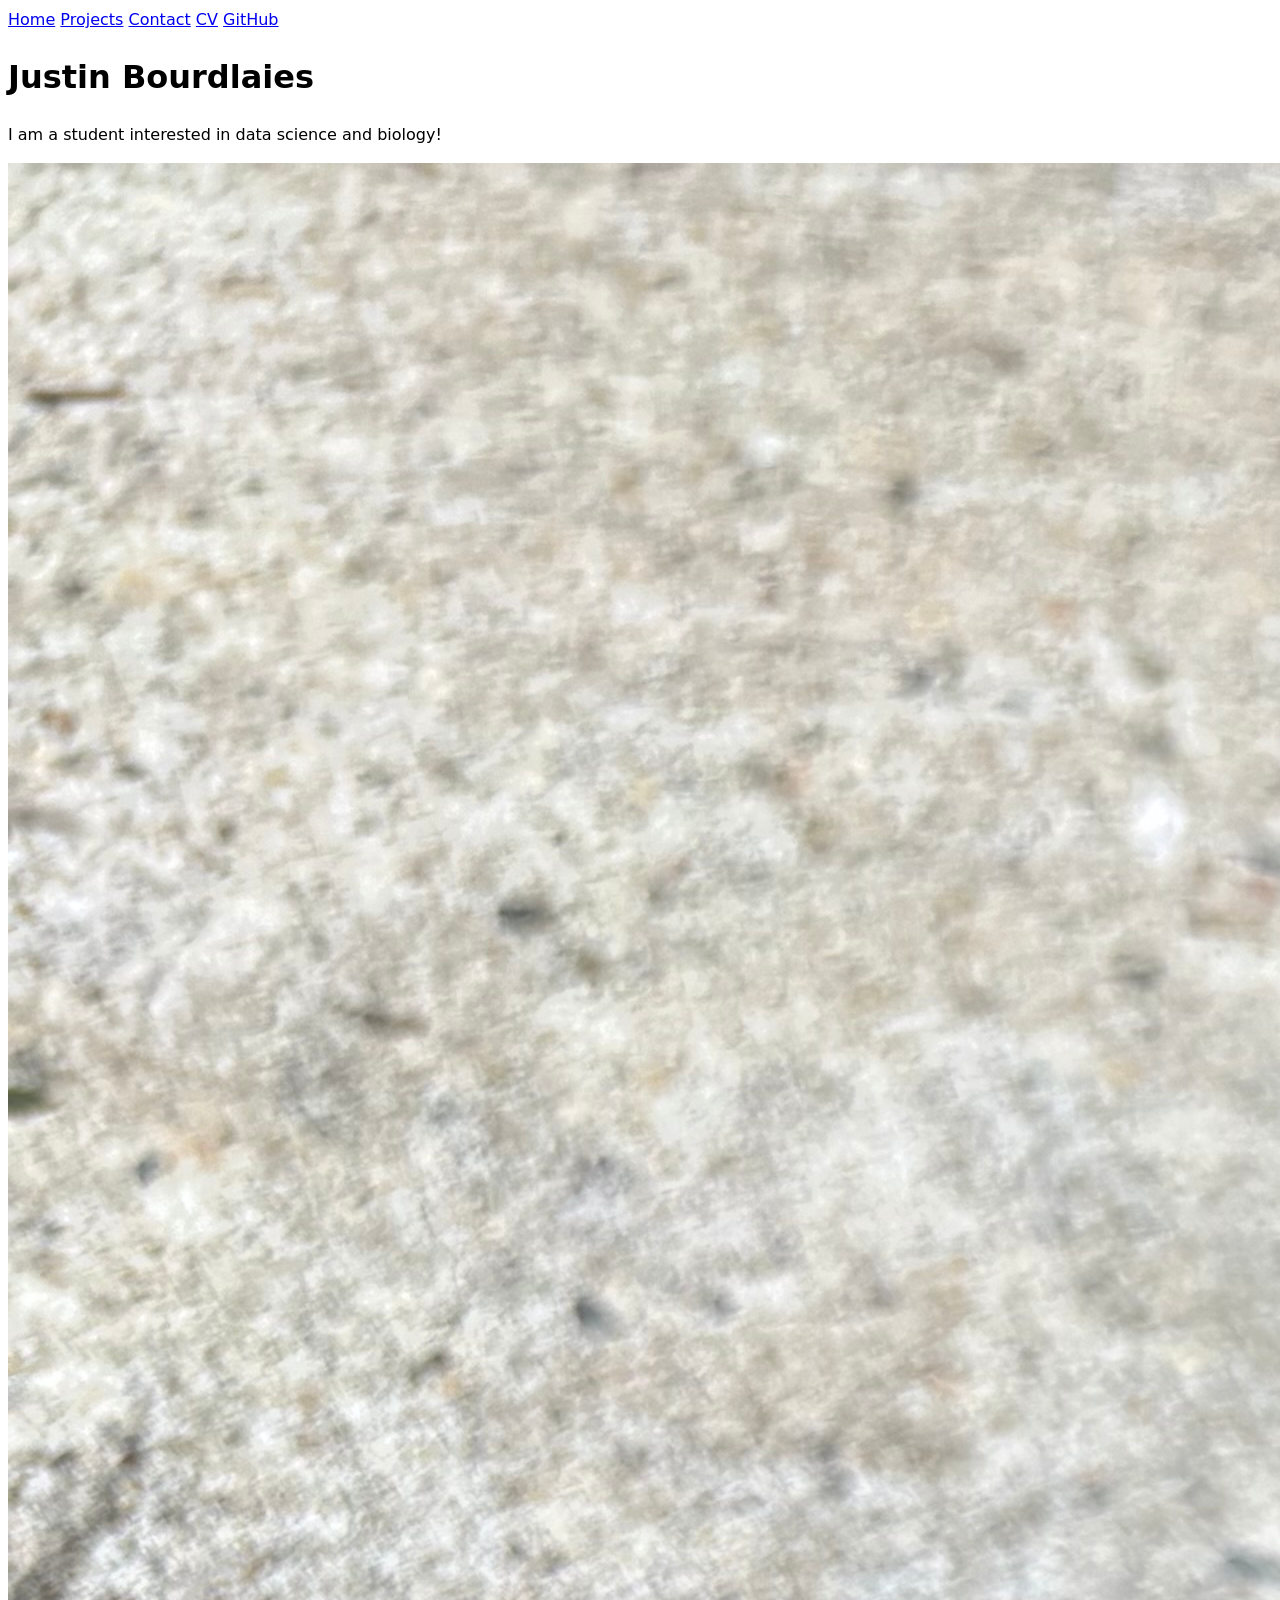
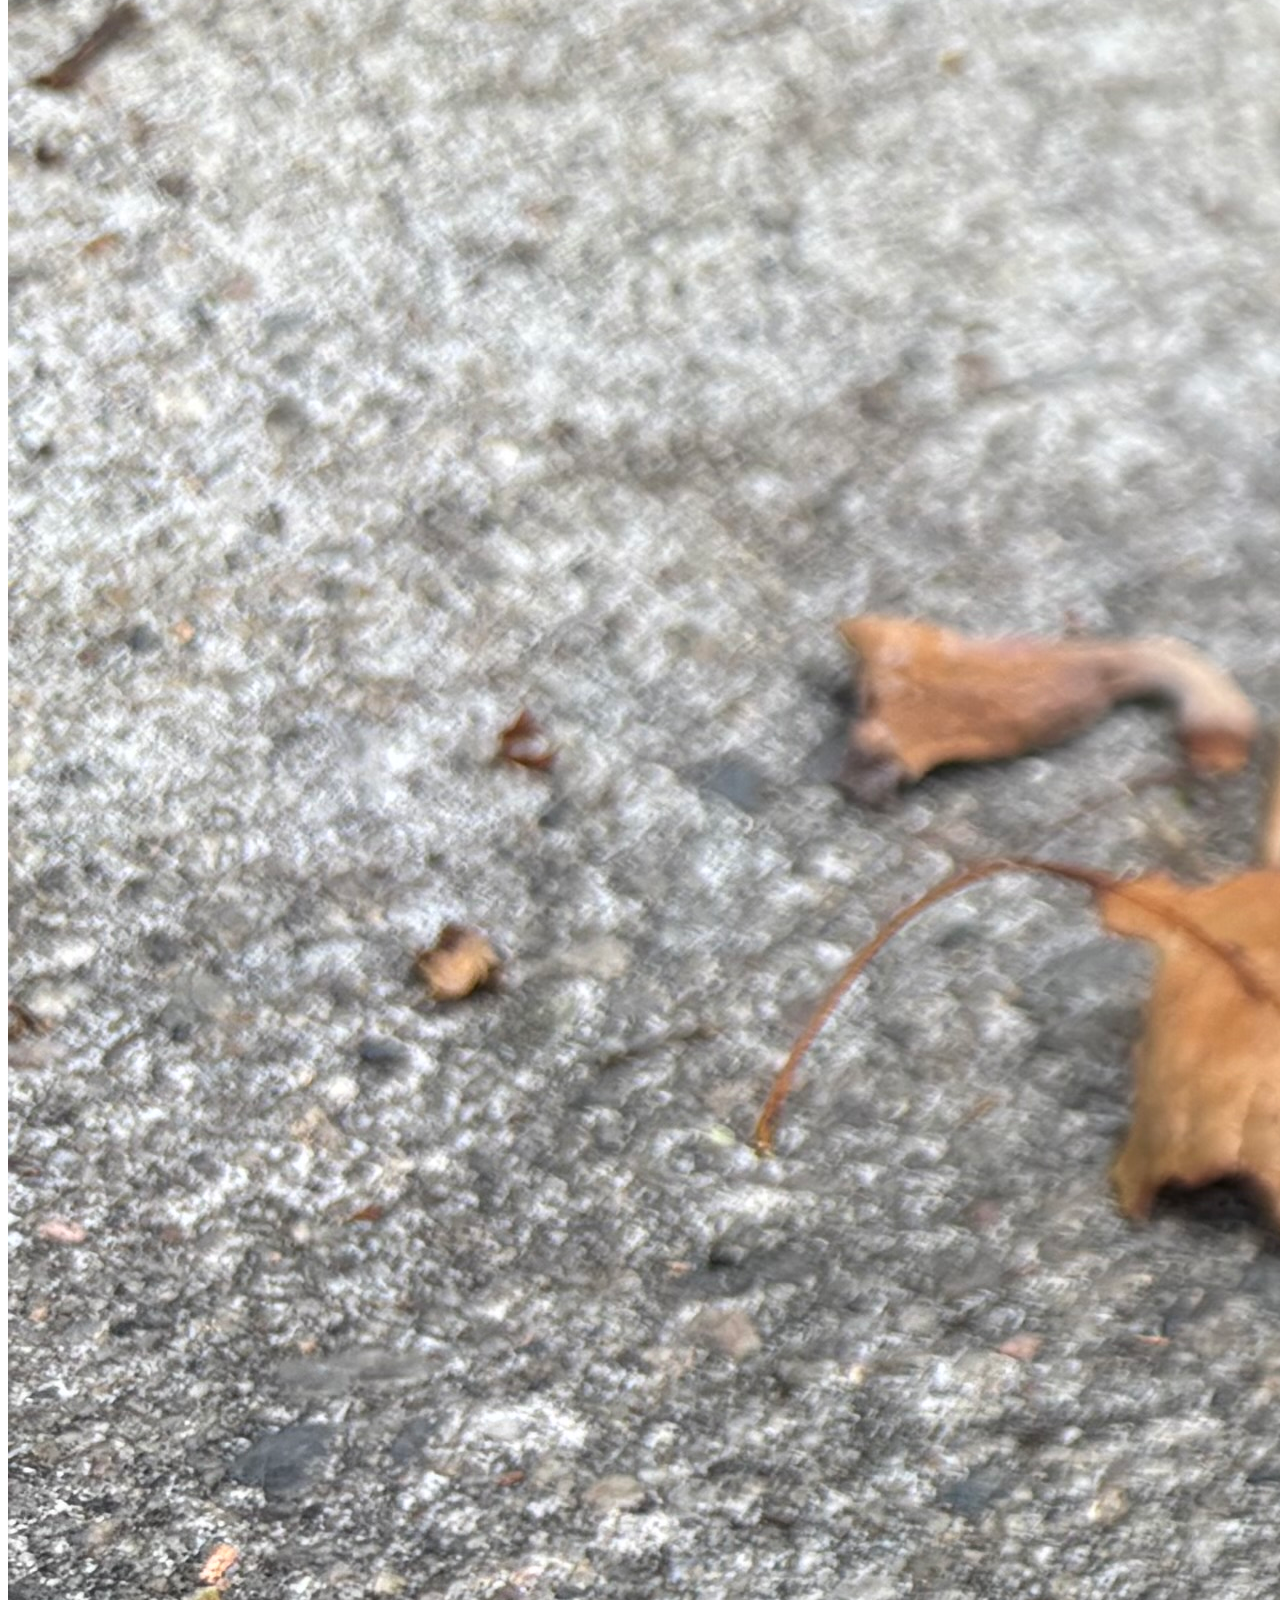
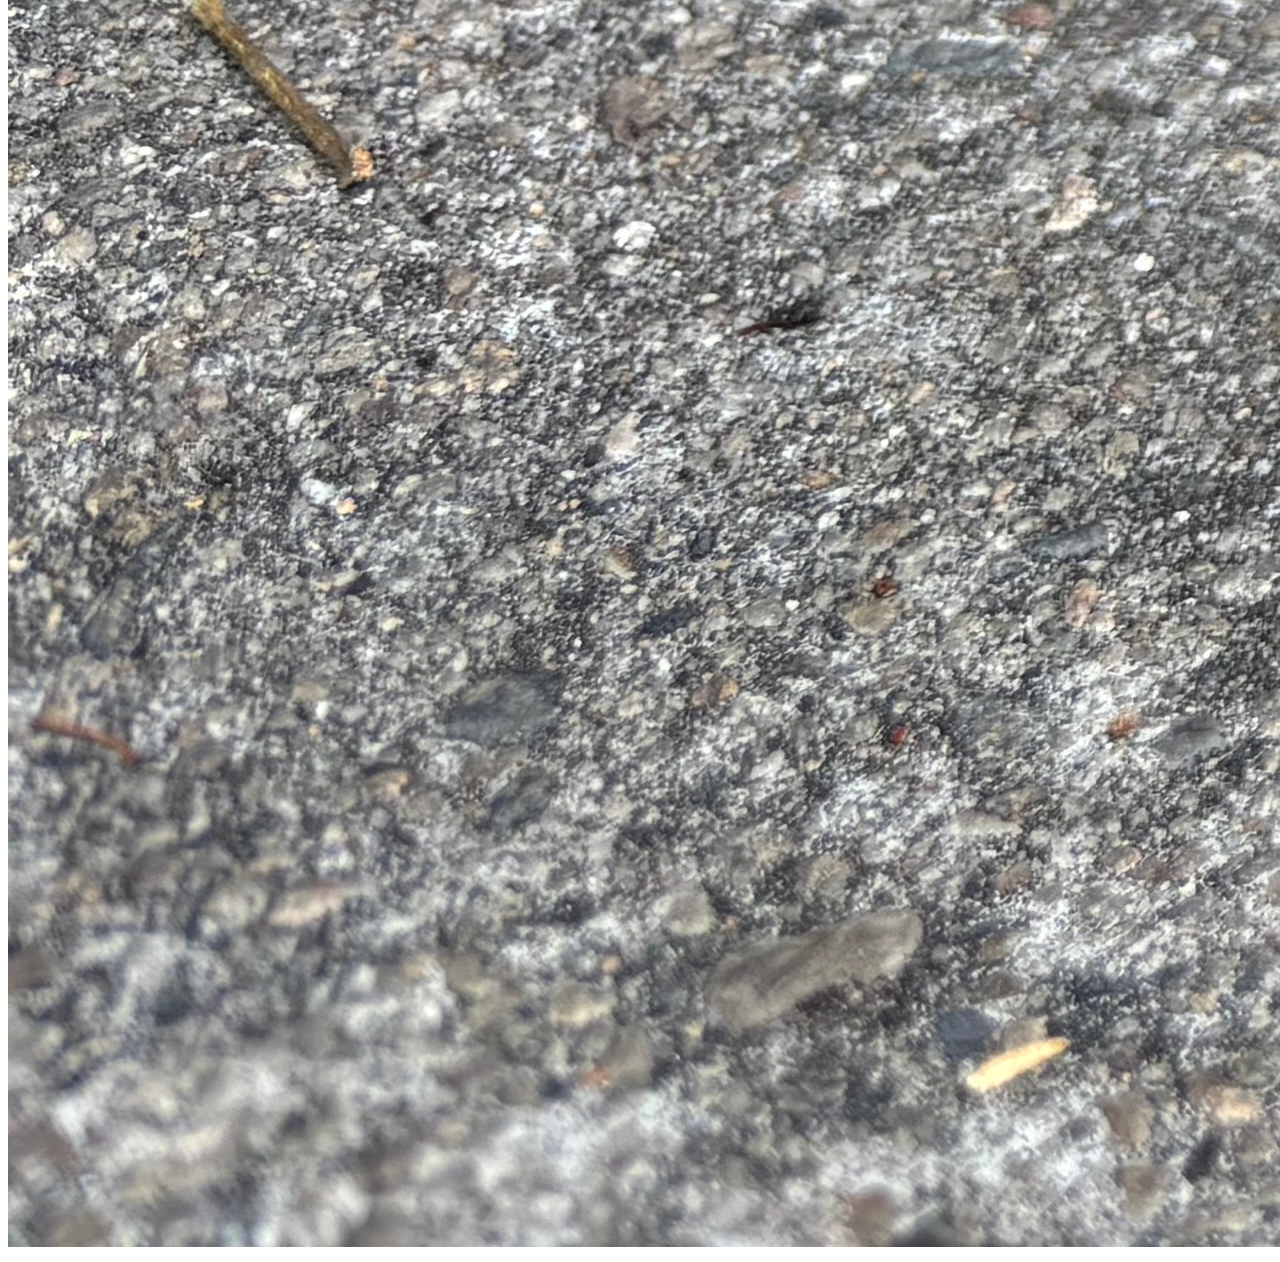
==== index.html @ df7ea442 "Fixed pages not loading" ====
<!DOCTYPE html>
<html lang="en">
<head>
    <meta charset="UTF-8">
    <meta name="viewport" content="width=device-width, initial-scale=1.0">
    <title>Justin Bourdlaies: Personal site and portfolio</title>
    <link rel="stylesheet" href="style.css">
</head>
<body>

    <nav>
        <a href="index.html">Home</a>
        <a href="projects/index.html">Projects</a>
        <a href="contact/index.html">Contact</a>
        <a href="cv/index.html">CV</a>
        <a href="https://github.com/jbourdlaies" target="_blank">GitHub</a>
    </nav>

     <h1>Justin Bourdlaies</h1>

     <p>
        I am a student interested in data science and biology!
    </p>
    
    <img src="images/turtle.jpeg" alt="A photo of a turtle">

</body>
</html>
---- style.css ----
body {
  /* Set line height to 1.5 times the font size
	   and use the OS’s UI font as the website font
	 */
  font: 100%/1.5 system-ui;
}
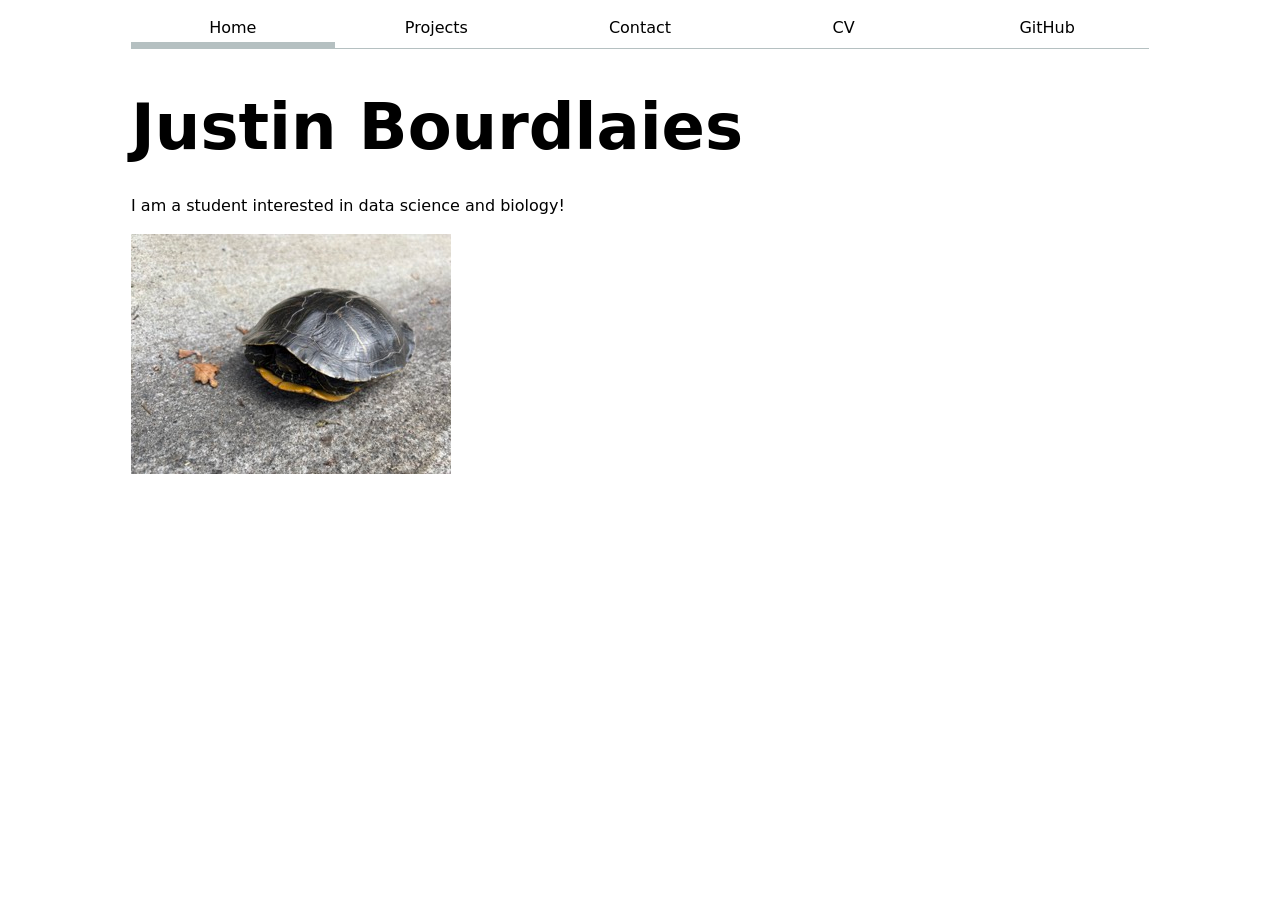
==== commit 142d125e: "Trying to fix issue with pages deployment" ====
--- a/index.html
+++ b/index.html
@@ -9,7 +9,7 @@
 <body>
 
     <nav>
-        <a href="index.html">Home</a>
+        <a href="index.html" class="current">Home</a>
         <a href="projects/index.html">Projects</a>
         <a href="contact/index.html">Contact</a>
         <a href="cv/index.html">CV</a>
--- a/style.css
+++ b/style.css
@@ -1,6 +1,126 @@
+html {
+  --color-accent: oklch(65% 50% 0);
+  accent-color: var(--color-accent);
+}
+
 body {
   /* Set line height to 1.5 times the font size
-	   and use the OS’s UI font as the website font
-	 */
+     and use the OS’s UI font as the website font
+   */
   font: 100%/1.5 system-ui;
+
+  max-width: 100ch;
+  margin-inline: max(1em, (100% - 100ch) / 2);
+}
+
+nav {
+  display: flex;
+  margin-bottom: 1em;
+  border-bottom: 1px solid oklch(80% 3% 200);
+}
+
+nav a {
+  flex: 1;
+  text-decoration: none;
+  color: inherit;
+  text-align: center;
+  padding: 0.5em;
+}
+
+nav a.current {
+  border-bottom: 0.4em solid oklch(80% 3% 200);
+  padding-bottom: 0.1em;
+}
+
+nav a:hover {
+  border-bottom: 0.4em solid var(--color-accent);
+}
+
+input,
+textarea,
+button {
+  font: inherit;
+}
+
+form {
+  display: grid;
+  grid-template-columns: auto 1fr;
+  gap: 1em;
+}
+
+form label {
+  display: grid;
+  grid-column: 1 / -1;
+  grid-template-columns: subgrid;
+}
+
+form button {
+  grid-column: 1 / -1;
+}
+
+img {
+  max-width: 100%;
+}
+
+.projects {
+  display: grid;
+  grid-template-columns: repeat(auto-fill, minmax(15em, 1fr));
+  gap: 1em;
+}
+
+.projects article {
+  display: grid;
+  grid-template-rows: subgrid;
+  grid-row: span 3;
+}
+
+.projects h2 {
+  margin: 0;
+}
+
+h1 {
+  font-size: 400%;
+}
+
+h1,
+h2,
+h3,
+h4,
+h5,
+h6 {
+  line-height: 1.1;
+  text-wrap: balance;
+}
+
+
+
+body > section {
+  margin-block: 3em;
+}
+
+body > section > h2 {
+  color: var(--color-accent);
+  border-bottom: 1px solid oklch(80% 3% 200);
+  padding-bottom: 0.25em;
+}
+
+body > h1 {
+  margin-bottom: 0.5em;
+}
+
+section article {
+  margin-block: 2em;
+}
+
+section article h3 {
+  margin-bottom: 0.25em;
+}
+
+section article p {
+  margin-block: 0.25em;
+}
+
+time {
+  color: oklch(50% 3% 200);
+  font-size: 0.9em;
 }
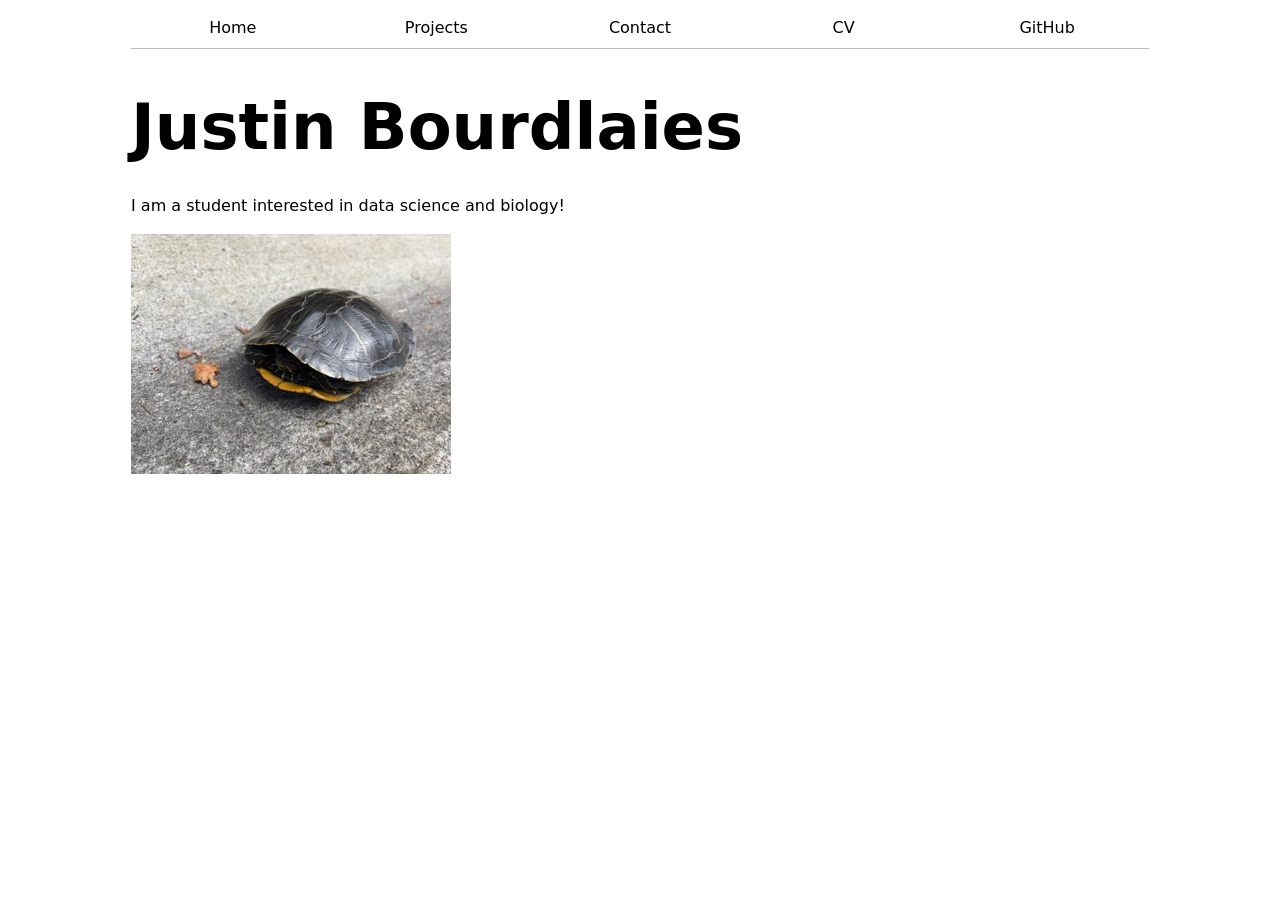
==== commit 766710ef: "Step 3" ====
--- a/index.html
+++ b/index.html
@@ -5,16 +5,9 @@
     <meta name="viewport" content="width=device-width, initial-scale=1.0">
     <title>Justin Bourdlaies: Personal site and portfolio</title>
     <link rel="stylesheet" href="style.css">
+    <script type="module" src="../global.js"></script>
 </head>
 <body>
-
-    <nav>
-        <a href="index.html" class="current">Home</a>
-        <a href="projects/index.html">Projects</a>
-        <a href="contact/index.html">Contact</a>
-        <a href="cv/index.html">CV</a>
-        <a href="https://github.com/jbourdlaies" target="_blank">GitHub</a>
-    </nav>
 
      <h1>Justin Bourdlaies</h1>
 
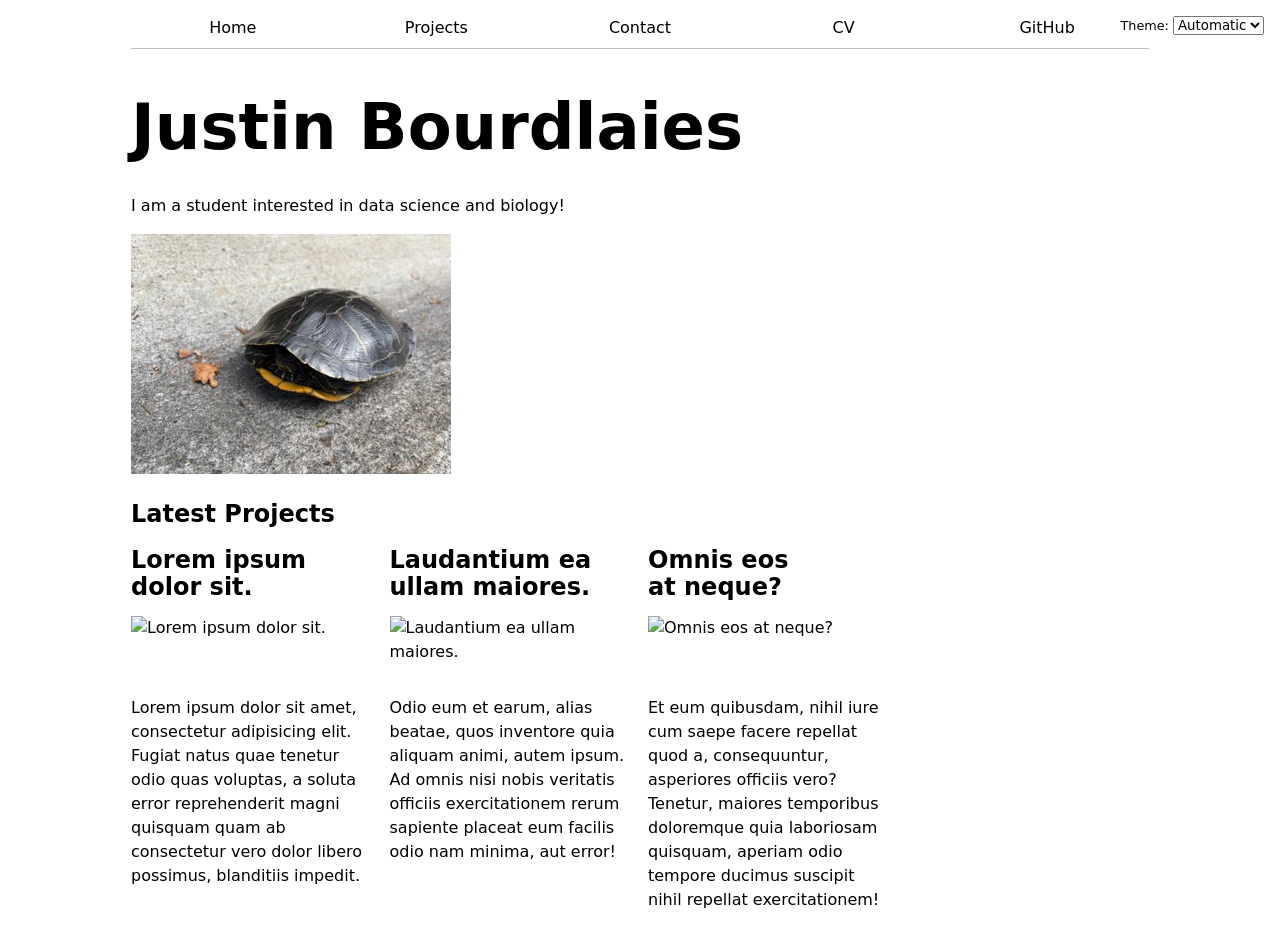
==== commit 52a1aea7: "Step 2" ====
--- a/index.html
+++ b/index.html
@@ -5,7 +5,7 @@
     <meta name="viewport" content="width=device-width, initial-scale=1.0">
     <title>Justin Bourdlaies: Personal site and portfolio</title>
     <link rel="stylesheet" href="style.css">
-    <script type="module" src="../global.js"></script>
+    <script type="module" src="global.js"></script>
 </head>
 <body>
 
@@ -17,5 +17,13 @@
     
     <img src="images/turtle.jpeg" alt="A photo of a turtle">
 
+    <h2>Latest Projects</h2>
+
+    <div class="projects">
+        <!-- Dynamically added content will appear here -->
+    </div>
+
+    <script src="index.js" type="module" defer></script>
+
 </body>
 </html>
--- a/style.css
+++ b/style.css
@@ -1,3 +1,19 @@
+html {
+  color-scheme: light dark;
+}
+
+label.color-scheme {
+  position: absolute;
+  top: 1rem;
+  right: 1rem;
+  font-size: 80%;
+  font-family: inherit;
+}
+
+select {
+  font-family: inherit;
+}
+
 html {
   --color-accent: oklch(65% 50% 0);
   accent-color: var(--color-accent);
@@ -17,6 +33,7 @@
   display: flex;
   margin-bottom: 1em;
   border-bottom: 1px solid oklch(80% 3% 200);
+  --border-color: oklch(50% 10% 200 / 40%);
 }
 
 nav a {
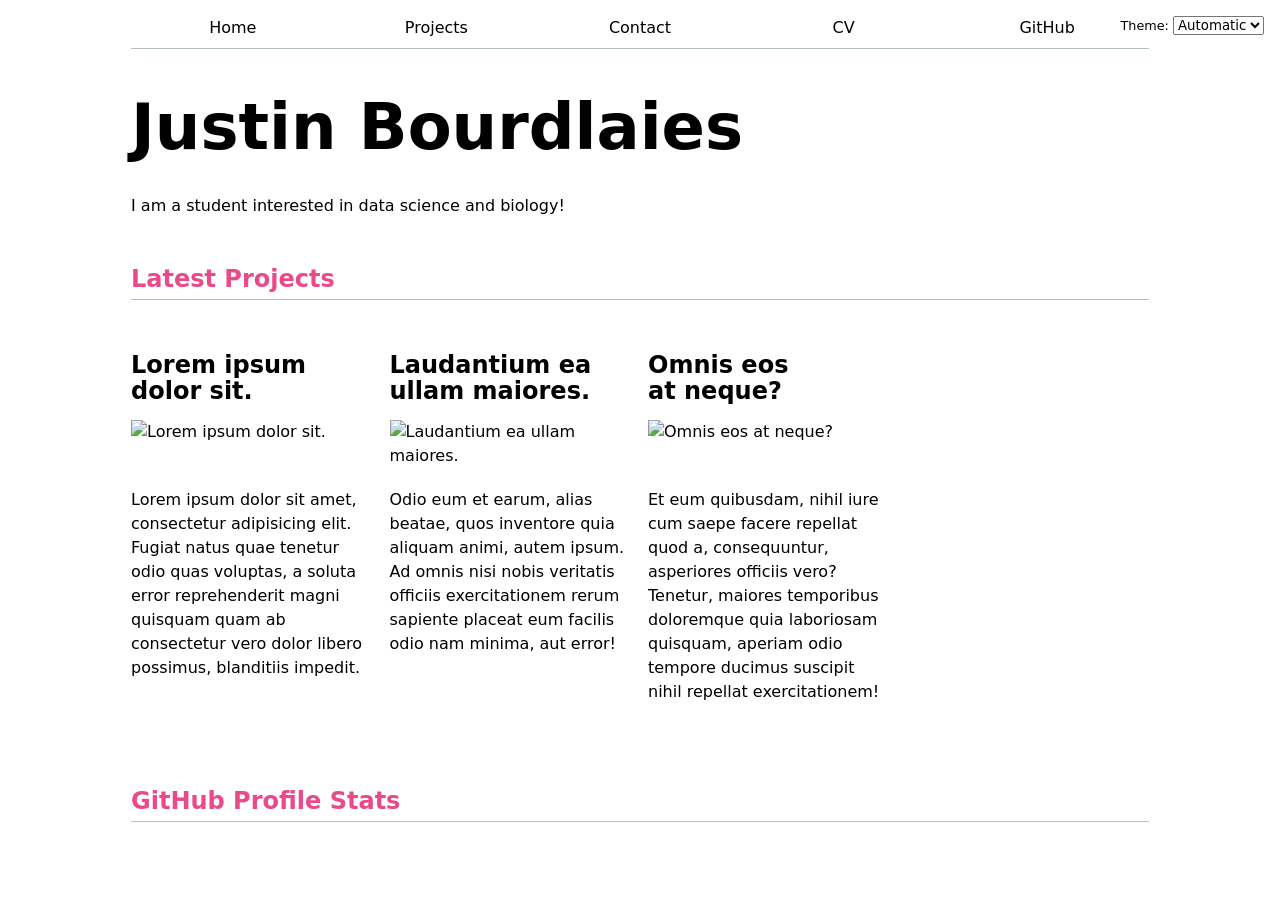
==== commit 249de8ac: "Step 3" ====
--- a/index.html
+++ b/index.html
@@ -15,13 +15,15 @@
         I am a student interested in data science and biology!
     </p>
     
-    <img src="images/turtle.jpeg" alt="A photo of a turtle">
+    <section>
+        <h2>Latest Projects</h2>
+        <div class="projects"></div>
+    </section>
 
-    <h2>Latest Projects</h2>
-
-    <div class="projects">
-        <!-- Dynamically added content will appear here -->
-    </div>
+    <section>
+        <h2>GitHub Profile Stats</h2>
+        <div id="profile-stats"></div>
+    </section>
 
     <script src="index.js" type="module" defer></script>
 
